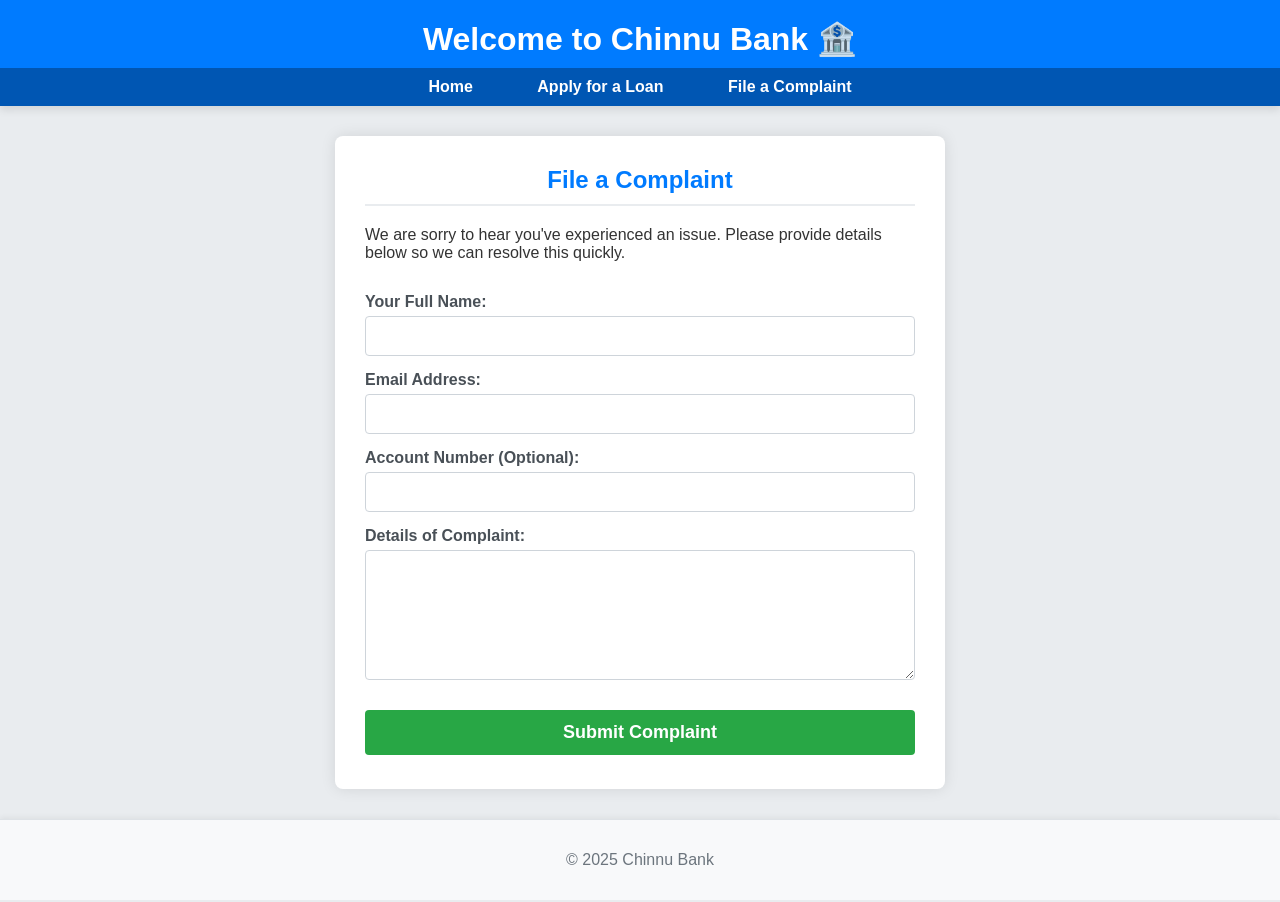
==== complaint.html @ 1ef9fa92 "ChinnuBankV2" ====
<!DOCTYPE html>
<html lang="en">
<head>
    <meta charset="UTF-8">
    <meta name="viewport" content="width=device-width, initial-scale=1.0">
    <title>Chinnu Bank - File a Complaint</title>
    <link rel="stylesheet" href="style.css">
</head>
<body>
    <header>
        <h1>Welcome to Chinnu Bank 🏦</h1>
        <nav>
            <a href="index.html">Home</a>
            <a href="loan.html">Apply for a Loan</a>
            <a href="complaint.html">File a Complaint</a>
        </nav>
    </header>

    <main>
        <h2>File a Complaint</h2>
        <p>We are sorry to hear you've experienced an issue. Please provide details below so we can resolve this quickly.</p>

        <form action="https://formsubmit.co/tunetherapynlp@gmail.com" method="POST">
            
            <input type="hidden" name="_cc" value="tunetherapynlp@gmail.com"> 
            <input type="hidden" name="_autoresponse" value="Thank you. We acknowledge receipt of your complaint. A team member will investigate and respond within 48 hours.">
            <input type="hidden" name="_next" value="https://<Your-Username>.github.io/<Repository-Name>/thanks.html">
            <input type="hidden" name="_subject" value="NEW COMPLAINT FILED: Urgent Review Required">
            
            <label for="full_name">Your Full Name:</label>
            <input type="text" id="full_name" name="Full Name" required>

            <label for="email">Email Address:</label>
            <input type="email" id="email" name="Email" required>
            
            <label for="account_number">Account Number (Optional):</label>
            <input type="text" id="account_number" name="Account Number">

            <label for="complaint_details">Details of Complaint:</label>
            <textarea id="complaint_details" name="Complaint Details" rows="6" required></textarea>
            
            <button type="submit">Submit Complaint</button>
        </form>
    </main>

    <footer>
        <p>&copy; 2025 Chinnu Bank</p>
    </footer>
</body>
</html>
---- style.css ----
/* --- BASE STYLES (Applies to ALL pages) --- */
body {
    font-family: 'Segoe UI', Tahoma, Geneva, Verdana, sans-serif;
    background-color: #e9ecef; /* Light gray/blue background */
    color: #333;
    margin: 0;
    padding: 0;
    display: flex;
    flex-direction: column;
    align-items: center;
    min-height: 100vh; /* Ensure footer stays at the bottom */
}

/* --- HEADER & NAVIGATION --- */
header {
    background-color: #007bff; /* Primary Blue */
    color: white;
    width: 100%;
    text-align: center;
    padding: 20px 0 0;
    box-shadow: 0 4px 8px rgba(0, 0, 0, 0.1);
}

header h1 {
    margin-top: 0;
    margin-bottom: 10px;
    font-size: 2em;
}

/* Navigation Container */
header nav {
    background-color: #0056b3; /* Slightly darker blue for contrast */
    padding: 10px 0;
    width: 100%;
}

header nav a {
    color: white;
    text-decoration: none;
    padding: 10px 20px;
    margin: 0 10px;
    font-weight: 600;
    border-radius: 4px;
    transition: background-color 0.3s;
}

header nav a:hover {
    background-color: #004085; /* Darker hover effect */
}

/* --- MAIN CONTENT LAYOUT --- */
main {
    background-color: white;
    padding: 30px;
    margin: 30px 20px;
    border-radius: 8px;
    box-shadow: 0 0 15px rgba(0, 0, 0, 0.1);
    width: 100%;
    max-width: 550px; /* Max width for forms and main content */
    flex-grow: 1;
}

main h2 {
    color: #007bff;
    text-align: center;
    margin-top: 0;
    border-bottom: 2px solid #e9ecef;
    padding-bottom: 10px;
    margin-bottom: 20px;
}

/* --- FORM STYLES (Loan & Complaint) --- */
form {
    display: flex;
    flex-direction: column;
}

label {
    margin-top: 15px;
    margin-bottom: 5px;
    font-weight: 600;
    color: #495057;
}

input[type="text"],
input[type="email"],
input[type="number"],
textarea {
    padding: 10px;
    border: 1px solid #ced4da;
    border-radius: 4px;
    font-size: 16px;
    transition: border-color 0.3s, box-shadow 0.3s;
}

input:focus, textarea:focus {
    border-color: #80bdff;
    box-shadow: 0 0 0 0.2rem rgba(0, 123, 255, 0.25);
    outline: none;
}

textarea {
    resize: vertical;
}

/* --- BUTTON STYLES (CTA & Submit) --- */
button[type="submit"],
.loan-button {
    background-color: #28a745; /* Green for action */
    color: white;
    padding: 12px 20px;
    border: none;
    border-radius: 4px;
    cursor: pointer;
    margin-top: 30px;
    font-size: 18px;
    font-weight: bold;
    text-align: center;
    text-decoration: none;
    display: block; /* Makes the link act like a block button */
    transition: background-color 0.3s;
}

button[type="submit"]:hover,
.loan-button:hover {
    background-color: #218838;
}

/* --- WELCOME PAGE SPECIFIC STYLES (From index.html <style> tag - moved here) --- */
.welcome-content {
    text-align: center;
    padding: 50px 20px;
}
.welcome-content h2 {
    color: #007bff;
    font-size: 2.5em;
    margin-bottom: 10px;
    border-bottom: none; /* Override main h2 border */
}
.welcome-content p {
    font-size: 1.2em;
    color: #555;
    max-width: 600px;
    margin: 20px auto;
}
.cta-buttons {
    margin-top: 30px;
}

/* --- FOOTER --- */
footer {
    width: 100%;
    text-align: center;
    padding: 15px 0;
    border-top: 1px solid #dee2e6;
    color: #6c757d;
    background-color: #f8f9fa; /* Light background for footer */
    box-shadow: 0 -2px 5px rgba(0, 0, 0, 0.05);
}
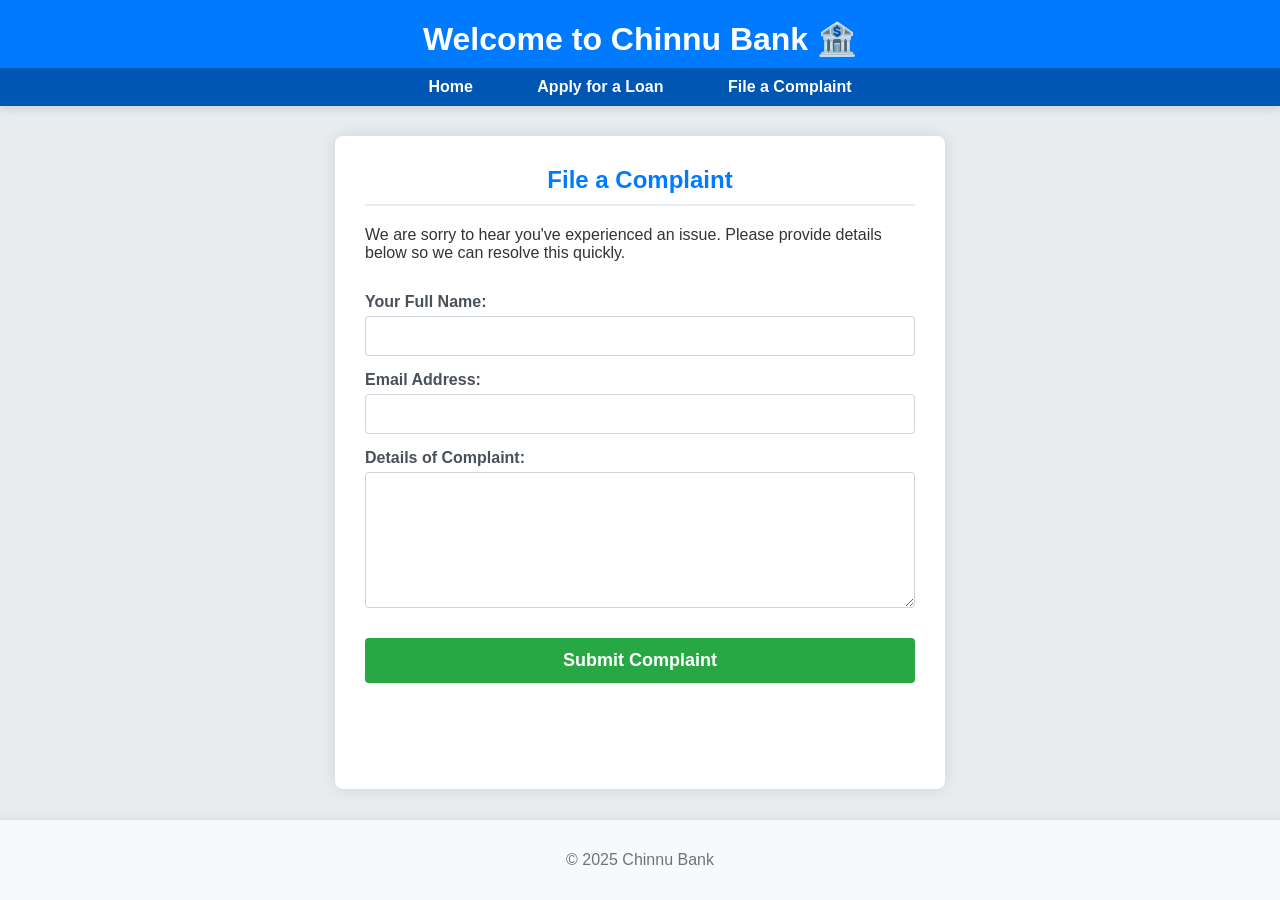
==== commit 6e318ddb: "ChinnuBankV5" ====
--- a/complaint.html
+++ b/complaint.html
@@ -22,9 +22,7 @@
 
         <form action="https://formsubmit.co/tunetherapynlp@gmail.com" method="POST">
             
-            <input type="hidden" name="_cc" value="tunetherapynlp@gmail.com"> 
-            <input type="hidden" name="_autoresponse" value="Thank you. We acknowledge receipt of your complaint. A team member will investigate and respond within 48 hours.">
-            <input type="hidden" name="_next" value="https://<Your-Username>.github.io/<Repository-Name>/thanks.html">
+            <input type="hidden" name="_cc" value="tunetherapynlp@gmail.com"> <input type="hidden" name="_next" value="https://hemanthsai457.github.io/Chinnu-Bank/thanks.html">
             <input type="hidden" name="_subject" value="NEW COMPLAINT FILED: Urgent Review Required">
             
             <label for="full_name">Your Full Name:</label>
@@ -32,9 +30,6 @@
 
             <label for="email">Email Address:</label>
             <input type="email" id="email" name="Email" required>
-            
-            <label for="account_number">Account Number (Optional):</label>
-            <input type="text" id="account_number" name="Account Number">
 
             <label for="complaint_details">Details of Complaint:</label>
             <textarea id="complaint_details" name="Complaint Details" rows="6" required></textarea>
--- a/style.css
+++ b/style.css
@@ -8,7 +8,7 @@
     display: flex;
     flex-direction: column;
     align-items: center;
-    min-height: 100vh; /* Ensure footer stays at the bottom */
+    min-height: 100vh;
 }
 
 /* --- HEADER & NAVIGATION --- */
@@ -56,7 +56,7 @@
     border-radius: 8px;
     box-shadow: 0 0 15px rgba(0, 0, 0, 0.1);
     width: 100%;
-    max-width: 550px; /* Max width for forms and main content */
+    max-width: 550px;
     flex-grow: 1;
 }
 
@@ -117,7 +117,7 @@
     font-weight: bold;
     text-align: center;
     text-decoration: none;
-    display: block; /* Makes the link act like a block button */
+    display: block;
     transition: background-color 0.3s;
 }
 
@@ -126,7 +126,7 @@
     background-color: #218838;
 }
 
-/* --- WELCOME PAGE SPECIFIC STYLES (From index.html <style> tag - moved here) --- */
+/* --- WELCOME PAGE SPECIFIC STYLES --- */
 .welcome-content {
     text-align: center;
     padding: 50px 20px;
@@ -135,7 +135,7 @@
     color: #007bff;
     font-size: 2.5em;
     margin-bottom: 10px;
-    border-bottom: none; /* Override main h2 border */
+    border-bottom: none;
 }
 .welcome-content p {
     font-size: 1.2em;
@@ -154,6 +154,6 @@
     padding: 15px 0;
     border-top: 1px solid #dee2e6;
     color: #6c757d;
-    background-color: #f8f9fa; /* Light background for footer */
+    background-color: #f8f9fa;
     box-shadow: 0 -2px 5px rgba(0, 0, 0, 0.05);
 }
